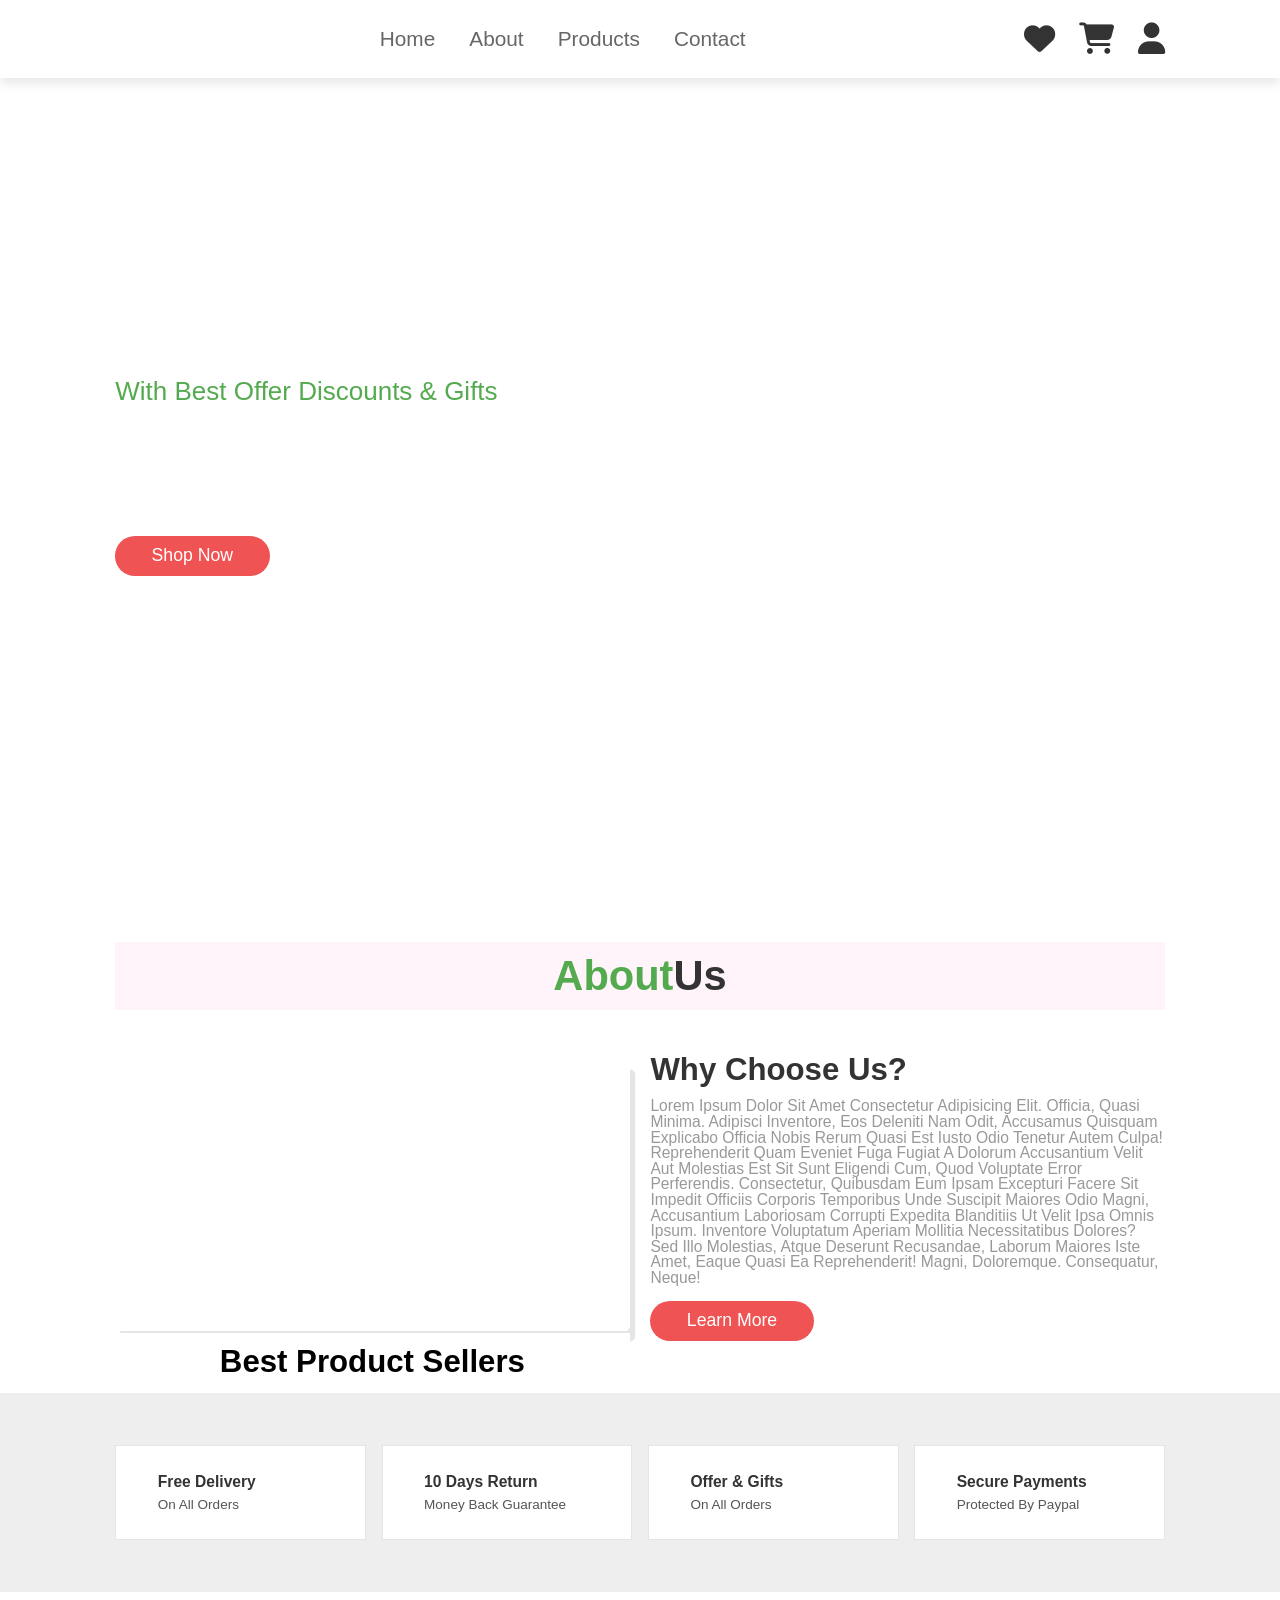
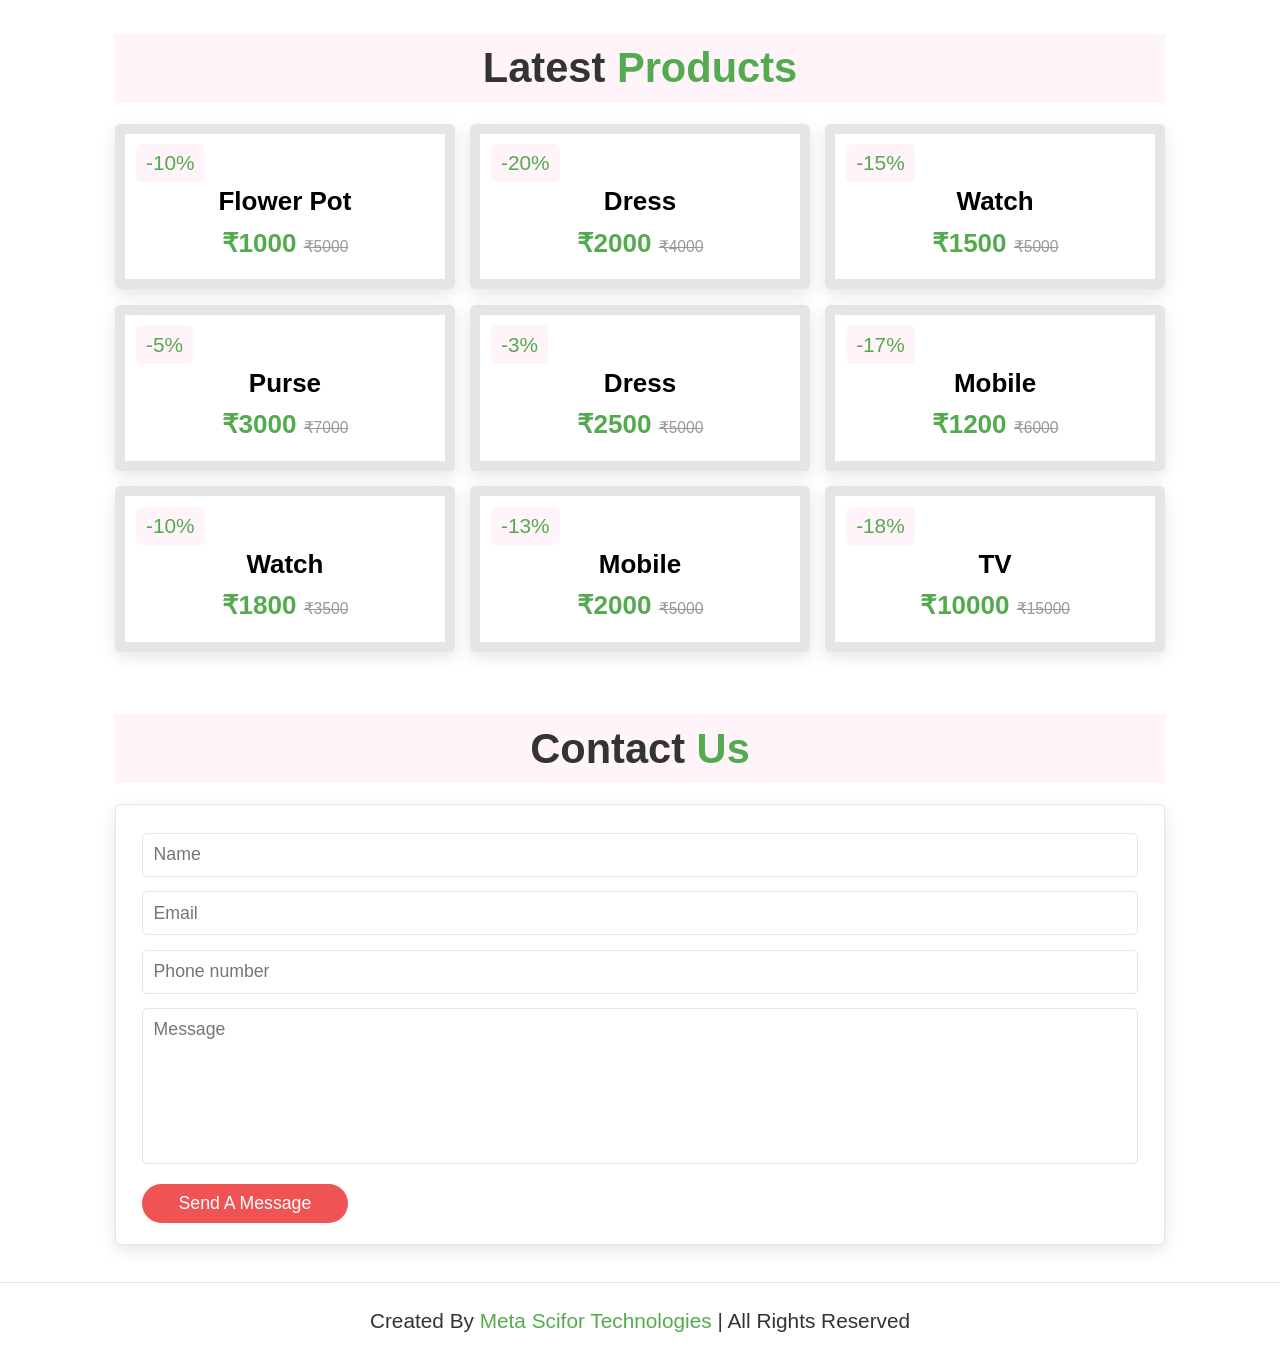
==== Mini Project 1/Home.html @ de1ef35d "Add files via upload" ====
<!DOCTYPE html>
<html lang="en">
<head>
    <meta charset="UTF-8">
    <meta name="viewport" content="width=device-width, initial-scale=1.0">
    <title>Online E-Shop</title>

    <!-- font awesome cdn link -->
    <link rel="stylesheet" href="https://cdnjs.cloudflare.com/ajax/libs/font-awesome/6.5.2/css/all.min.css">

    <!-- custom css file link -->
    <link rel="stylesheet" href="home.css">
</head>
<body>
    <!-- header section starts -->
    <header>
        <input type="checkbox" name="" id="toggler">
        <label for="toggler" class="fas fa-bars"></label>
         <img src="https://www.scifortechnologies.com/static/images/scilo.png" alt="">
        <nav class="navbar">
            <a href="#home">Home</a>
            <a href="#about">About</a>
            <a href="#products">Products</a>
            
            <a href="#contact">Contact</a>

        </nav>
        <div class="icons">
            <a href="#" class="fas fa-heart"></a>
            <a href="#" class="fas fa-shopping-cart"></a>
            <a href="#" class="fas fa-user"></a>
        </div>
    </header>
    <!-- header section ends -->


    <!-- home section starts -->
   <section class="home" id="home">
    <div class="content">
        <h3>Best Online E-Shop</h3>
        <span>With Best Offer Discounts & gifts</span>
        <p>Lorem ipsum dolor, sit amet consectetur adipisicing elit. Ipsa necessitatibus eaque, id quaerat, nostrum architecto consequatur excepturi assumenda fugiat sapiente exercitationem doloribus veniam dolorem quod rerum nemo alias! Quisquam, nam!</p>
        <a href="#" class="btn">Shop Now</a>
    </div>
   </section>
    <!-- home section ends -->

    <!-- about section starts -->
    <section class="about" id="about">
        <h1 class="heading"><span>About</span>Us</h1>
        <div class="row">
            <div class="video-container">
                <video src="https://videos.pexels.com/video-files/3626148/3626148-uhd_4096_2160_25fps.mp4" loop autoplay muted></video>
                <h3>Best Product Sellers</h3>
            </div>
            <div class="content">
                <h3>Why Choose Us?</h3>
                <p>Lorem ipsum dolor sit amet consectetur adipisicing elit. Officia, quasi minima. Adipisci inventore, eos deleniti nam odit, accusamus quisquam explicabo officia nobis rerum quasi est iusto odio tenetur autem culpa! Reprehenderit quam eveniet fuga fugiat a dolorum accusantium velit aut molestias est sit sunt eligendi cum, quod voluptate error perferendis. Consectetur, quibusdam eum ipsam excepturi facere sit impedit officiis corporis temporibus unde suscipit maiores odio magni, accusantium laboriosam corrupti expedita blanditiis ut velit ipsa omnis ipsum. Inventore voluptatum aperiam mollitia necessitatibus dolores? Sed illo molestias, atque deserunt recusandae, laborum maiores iste amet, eaque quasi ea reprehenderit! Magni, doloremque. Consequatur, neque!</p>
                <a href="#" class="btn">Learn More</a>
            </div>
        </div>
    </section>
    <!-- about section ends -->

    <!-- icon section starts -->
    <section class="icons-container">
        <div class="icons">
            <img src="https://cdn-icons-png.flaticon.com/512/4947/4947265.png" alt="">
            <div class="info">
                <h3>Free Delivery</h3>
                <span>On All Orders</span>
            </div>
        </div>
        <div class="icons">
            <img src="https://www.shutterstock.com/image-vector/money-back-guarantee-icon-isolated-600w-432311686.jpg" alt="">
            <div class="info">
                <h3>10 Days Return</h3>
                <span>Money Back Guarantee</span>
            </div>
        </div>
        <div class="icons">
            <img src="https://cdn-icons-png.flaticon.com/512/723/723938.png" alt="">
            <div class="info">
                <h3>Offer & Gifts</h3>
                <span>On All Orders</span>
            </div>
        </div>
        <div class="icons">
            <img src="https://www.creativefabrica.com/wp-content/uploads/2022/04/15/Secure-payment-icon-Graphics-29055392-1-580x386.jpg" alt="">
            <div class="info">
                <h3>Secure Payments</h3>
                <span>Protected by Paypal</span>
            </div>
        </div>
    </section>
    <!-- icon section ends -->

    <!-- products section starts -->
    <section class="products" id="products">
        <h1 class="heading">Latest <span>Products</span></h1>
        <div class="box-container">
            <div class="box">
                <span class="discount">-10%</span>
                <div class="image">
                    <img src="https://c8.alamy.com/comp/CTFD9X/purple-hydrangea-flower-in-a-flower-pot-on-white-background-CTFD9X.jpg" alt="">
                    <div class="icons">
                        <a href="#" class="fas fa-heart"></a>
                        <a href="#" class="cart-btn">Add To Cart</a>
                        <a href="#" class="fas fa-share"></a>
                    </div>
                </div>
                <div class="content">
                    <h3>Flower Pot</h3>
                    <div class="price">₹1000 <span>₹5000</span></div>
                </div>
            </div>
            <div class="box">
                <span class="discount">-20%</span>
                <div class="image">
                    <img src="https://encrypted-tbn3.gstatic.com/shopping?q=tbn:ANd9GcQJ20oYTgxvzzGY0jB_NngbywbJLK6Qhh8czGiNhR7E4k8oYPXjo3qGpav2ItoSGLsugUlOyZz59xUgtIp2ntIpxVHbynFDZxTTd_hr9CR1MgpRt7iZQh69qw" alt="">
                    <div class="icons">
                        <a href="#" class="fas fa-heart"></a>
                        <a href="#" class="cart-btn">Add To Cart</a>
                        <a href="#" class="fas fa-share"></a>
                    </div>
                </div>
                <div class="content">
                    <h3>Dress</h3>
                    <div class="price">₹2000 <span>₹4000</span></div>
                </div>
            </div>
            <div class="box">
                <span class="discount">-15%</span>
                <div class="image">
                    <img src="https://media.istockphoto.com/id/1359180038/photo/wristwatch.jpg?s=612x612&w=0&k=20&c=AWkZ-gaLo601vG5eiQcsjYRjCjDxZdGL7v-jWvvAjEM=" alt="">
                    <div class="icons">
                        <a href="#" class="fas fa-heart"></a>
                        <a href="#" class="cart-btn">Add To Cart</a>
                        <a href="#" class="fas fa-share"></a>
                    </div>
                </div>
                <div class="content">
                    <h3>Watch</h3>
                    <div class="price">₹1500 <span>₹5000</span></div>
                </div>
            </div>
            <div class="box">
                <span class="discount">-5%</span>
                <div class="image">
                    <img src="https://images-cdn.ubuy.co.in/65398f545f8ef86ee37d719f-large-leather-tote-purses-and-handbags.jpg" alt="">
                    <div class="icons">
                        <a href="#" class="fas fa-heart"></a>
                        <a href="#" class="cart-btn">Add To Cart</a>
                        <a href="#" class="fas fa-share"></a>
                    </div>
                </div>
                <div class="content">
                    <h3>Purse</h3>
                    <div class="price">₹3000 <span>₹7000</span></div>
                </div>
            </div>
            <div class="box">
                <span class="discount">-3%</span>
                <div class="image">
                    <img src="https://encrypted-tbn0.gstatic.com/images?q=tbn:ANd9GcQOtug6bDfKdOoi0c_d67HFWFcPZ0yl9zt6DtD3-Fl9iw&s" alt="">
                    <div class="icons">
                        <a href="#" class="fas fa-heart"></a>
                        <a href="#" class="cart-btn">Add To Cart</a>
                        <a href="#" class="fas fa-share"></a>
                    </div>
                </div>
                <div class="content">
                    <h3>Dress</h3>
                    <div class="price">₹2500 <span>₹5000</span></div>
                </div>
            </div>
            <div class="box">
                <span class="discount">-17%</span>
                <div class="image">
                    <img src="https://i.gadgets360cdn.com/products/large/redmi-note-12-5g-pro-plus-db-gadgets360-800x600-1673019783.jpg" alt="">
                    <div class="icons">
                        <a href="#" class="fas fa-heart"></a>
                        <a href="#" class="cart-btn">Add To Cart</a>
                        <a href="#" class="fas fa-share"></a>
                    </div>
                </div>
                <div class="content">
                    <h3>Mobile</h3>
                    <div class="price">₹1200 <span>₹6000</span></div>
                </div>
            </div>
            <div class="box">
                <span class="discount">-10%</span>
                <div class="image">
                    <img src="https://encrypted-tbn0.gstatic.com/images?q=tbn:ANd9GcSAgSIbaoA1y0irvUVDyykip6Z4Wji1abSumRtrpa29gA&s" alt="">
                    <div class="icons">
                        <a href="#" class="fas fa-heart"></a>
                        <a href="#" class="cart-btn">Add To Cart</a>
                        <a href="#" class="fas fa-share"></a>
                    </div>
                </div>
                <div class="content">
                    <h3>Watch</h3>
                    <div class="price">₹1800 <span>₹3500</span></div>
                </div>
            </div>
            <div class="box">
                <span class="discount">-13%</span>
                <div class="image">
                    <img src="https://cdn1.smartprix.com/rx-ipN4tnrld-w1200-h1200/pN4tnrld.jpg" alt="">
                    <div class="icons">
                        <a href="#" class="fas fa-heart"></a>
                        <a href="#" class="cart-btn">Add To Cart</a>
                        <a href="#" class="fas fa-share"></a>
                    </div>
                </div>
                <div class="content">
                    <h3>Mobile</h3>
                    <div class="price">₹2000 <span>₹5000</span></div>
                </div>
            </div>
            <div class="box">
                <span class="discount">-18%</span>
                <div class="image">
                    <img src="https://encrypted-tbn0.gstatic.com/images?q=tbn:ANd9GcTp6viJ0qWsVI4BDF9qB4RHJpZnGbfdrHhlM1BS1bHVqQ&s" alt="">
                    <div class="icons">
                        <a href="#" class="fas fa-heart"></a>
                        <a href="#" class="cart-btn">Add To Cart</a>
                        <a href="#" class="fas fa-share"></a>
                    </div>
                </div>
                <div class="content">
                    <h3>TV</h3>
                    <div class="price">₹10000 <span>₹15000</span></div>
                </div>
            </div>
           

        </div>
    </section>
    <!-- products section ends -->

    <!-- contact section starts -->
    <section class="contact" id="contact">
        <h1 class="heading">Contact <span>Us</span></h1>
        <div class="row">
            <form action="">
                <input type="text" placeholder="Name" class="box" minlength="3" required>
                <input type="email" placeholder="Email" class="box" required>
                <input type="text" placeholder="Phone number" pattern="\d{10}" class="box" title="Enter 10 digits number" required>
                <textarea name="" class="box" id="" placeholder="Message" cols="30" rows="10" required></textarea>
                <input type="submit" value="send a message" class="btn">
            </form>
           
        </div>
    </section>
    <!-- contact section ends -->
    

<!-- footer section starts -->
   <footer>
    <div class="credit"> Created by <span> Meta Scifor Technologies</span> | All rights reserved

    </div>
   </footer>
<!-- footer section ends -->
</body>
</html>
---- Mini Project 1/home.css ----
:root{
    --green:#54aa4e;
}

*{
    margin:0;
    padding: 0;
    box-sizing: border-box;
    font-family: Verdana, Geneva, Tahoma, sans-serif;
    outline: none; border: none;
    text-decoration: none;
    text-transform: capitalize;
    transition: .2s linear;
}
html{
    font-size: 65%;
    scroll-behavior: smooth;
    scroll-padding-top: 6rem;
    overflow-x: hidden;
}
section{
    padding: 2rem 9%;
}
.heading{
    text-align: center;
    font-size: 4rem;
    color: #333;
    padding: 1rem;
    margin: 2rem 0;
    background: rgba(255,51,153,.05);
}
.heading span{
    color: var(--green);
}

.btn{
    display: inline-block;
    margin-top: 1rem;
    border-radius: 5rem;
    background: #f05353;
    color: #fff;
    padding: .9rem 3.5rem;
    cursor: pointer;
    font-size: 1.7rem;
}
.btn:hover{
    background: var(--green);
}
header{
    position: fixed;
    top: 0; left: 0; right: 0;
    background: #fff;
    padding: 2rem 9%;
    display: flex;
    align-items: center;
    justify-content: space-between;
    z-index: 1000;
    box-shadow: 0 .5rem 1rem rgba(0,0,0,.1);
}
header .logo{
    font-size: 4rem;
    color: #333;
    font-weight: bold;
}

 header img{
    height: 3.5rem;
    margin-right: 0.625rem;
 }
header .navbar a{
  font-size: 2rem;
  padding: 0 1.5rem;
  color: #666;
}
header .navbar a:hover{
    color: var(--green);
}
header .icons a{
    font-size: 3rem;
    color: #333;
    margin-left: 2rem;
}
header .icons a:hover{
    color: var(--green);
}
header #toggler{
    display: none;
}
header .fa-bars{
    font-size: 3rem;
    color: #333;
    border-radius: .5rem;
    padding: .5rem 1.5rem;
    cursor: pointer;
    border: .1rem solid rgba(0,0,0,.3);
    display: none;
}
.home{
    display: flex;
    align-items: center;
    min-height: 100vh;
    background: url(https://img.freepik.com/free-photo/arrangement-black-friday-shopping-carts-with-copy-space_23-2148667047.jpg) no-repeat;
    background-size: cover;
    background-position: center;
}
.home .content{
    max-width: 50rem;
}
.home .content h3{
    font-size: 4rem;
    color: #fff;
}
.home .content span{
    font-size: 2.5rem;
    color:var(--green);
    padding: 1rem 0;
    line-height: 1.5;
}
.home .content p{
    font-size: 1.5rem;
    color:white;
    padding: 1rem 0;
    line-height: 1.5;
}

.about .row{
    display: flex;
    align-items: center;
    gap: 2rem;
    flex-wrap: wrap;
    padding: 2rem 0;
    padding-bottom: 3rem;
}
.about .row .video-container{
    flex: 1 1 40rem;
    position: relative;
}
.about .row .video-container video{
    width: 100%;
    border: 1.5rem solid #fff;
    border-radius: .5rem;
    box-shadow: 0.5rem 1rem rgba(0,0,0,.1);
    height: 100%;
    object-fit: cover;
}
.about .row .video-container h3{
    position: absolute;
    font-size: 3rem;
    background: #fff;
    width: 100%;
    padding: 1rem 2rem;
    text-align: center;
    
}
.about .row .content{
    flex: 1 1 40rem;
}
.about .row .content h3{
    font-size: 3rem;
    color: #333;
}
.about .row .content p{
    font-size: 1.5rem;
    color: #999;
    padding: .5rem 0;
    padding-top: 1rem;
    line-height: 1.5rem;
}

.icons-container{
    background: #eee;
    display: flex;
    flex-wrap: wrap;
    gap: 1.5rem;
    padding-top: 5rem;
    padding-bottom: 5rem;
}
.icons-container .icons{
    background: #fff;
    border: .1rem solid rgba(0,0,0,.1);
    padding: 2rem;
    display: flex;
    align-items: center;
    flex: 1 1 15rem;

}
.icons-container .icons img{
    height: 5rem;
    margin-right: 2rem;
}
.icons-container .icons h3{
    color: #333;
    padding-bottom: .5rem;
    font-size: 1.5rem;
}
.icons-container .icons span{
    color: #555;
    font-size: 1.3rem;
}

.products .box-container{
     display: flex;
     flex-wrap: wrap;
     gap: 1.5rem;
}
.products .box-container .box{
    flex: 1 1 30rem;
    box-shadow: 0 .5rem 1.5rem rgba(0,0,0,.1);
    border-radius: .5rem;
    border: 1rem solid rgba(0,0,0,.1);
    position: relative;
}
.products .box-container .box .discount{
    position: absolute;
    top: 1rem; left: 1rem;
    padding: .7rem 1rem;
    font-size: 2rem;
    color: var(--green);
    background: rgba(255,51,153,.05);
    z-index: 1;
    border-radius: .5rem;
}
.products .box-container .box .image{
    position: relative;
    text-align: center;
    padding-top: 2rem;
    overflow: hidden;
}
.products .box-container .box .image img{
    height: 25rem;
}
.products .box-container .box:hover .image img{
    transform: scale(1.1);
}
.products .box-container .box .image .icons{
    position: absolute;
    bottom: -7rem; left: 0; right: 0;
    display: flex;
}
.products .box-container .box:hover .image .icons{
    bottom: 0;
}
.products .box-container .box .image .icons a{
    height: 5rem;
    line-height: 5rem;
    font-size: 2rem;
    width: 50%;
    background: var(--green);
    color: #fff;
}
.products .box-container .box .image .icons .cart-btn{
    border-left: .1rem solid #fff7;
    border-right: .1rem solid #fff7;
    width: 100%;
}
.products .box-container .box .image .icons a:hover{
    background: #333;
}
.products .box-container .box .content{
    padding: 2rem;
    text-align: center;
}
.products .box-container .box .content h3{
    text-align: center;
    font-size: 2.5rem;
}
.products .box-container .box .content .price{
    color: var(--green);
    font-size: 2.5rem;
    font-weight: bold;
    padding-top: 1rem;
}
.products .box-container .box .content .price span{
    font-size: 1.5rem;
    font-weight: lighter;
    text-decoration: line-through;
    color: #999;

}

.contact .row{
    display: inline-block;
    flex-wrap:wrap;
    gap: 1.5rem;
    align-items: center;
}
.contact .row form{
    flex: 1 1 40rem;
    padding: 2rem 2.5rem;
    box-shadow: 0 .5rem 1.5rem rgba(0,0,0,.1);
    border: .1rem solid rgba(0,0,0,.1);
    background: #fff;
    border-radius: .5rem;
}

.contact .row form .box{
    padding: 1rem;
    font-size: 1.7rem;
    color: #333;
    text-transform: none;
    border: .1rem solid rgba(0,0,0,.1);
    border-radius: .5rem;
    margin: .7rem 0;
    width: 100%;
}
.contact .row form .box:focus{
    border-color: var(--green);
}
.contact .row form textarea{
    height: 15rem;
    resize: none;
}
.credit{
    text-align: center;
    padding: 1.5rem;
    margin-top: 1.5rem;
    padding-top: 2.5rem;
    font-size: 2rem;
    color: #333;
    border-top: .1rem solid rgba(0,0,0,.1);
}
.credit span{
    color: var(--green);
}


/* media queries */
@media(max-width:991px){
    html{
        font-size: 55%;
    
    }
    header{
        padding: 2rem;
    }
    section{
        padding: 2rem;
    }
    .home{
        background-position: left;
    }
}
@media(max-width:768px){
    header .fa-bars{
        font-size: 3rem;
        color: #333;
        border-radius: .5rem;
        padding: .5rem 1.5rem;
        cursor: pointer;
        border: .1rem solid rgba(0,0,0,.3);
        display: block;
    }
    header .navbar{
        position: absolute;
        top: 100%; left: 0; right: 0;
        background: #eee;
        border-top: .1rem solid rgba(0,0,0,.1);
        clip-path: polygon(0 0,100% 0,100% 0,0 0);
    }
    header #toggler:checked ~.navbar{
        clip-path: polygon(0 0,100% 0,100% 100%,0% 100%);
    }
    header .navbar a{
        margin: 1.5rem;
        padding: 1.5rem;
        background: #fff;
        border: .1rem solid rgba(0,0,0,.1);
        display: block;
    }
    .home .content h3{
        font-size: 5rem;
    }
    .home .content span{
        font-size: 2.5rem;
    }
    .icons-container .icons h3{
        font-size: 2rem;
    }
    .icons-container .icons span{
        font-size: 1.7rem;
    }
}

@media(max-width:450px){
    html{
        font-size: 50%;
    
    }
    .heading{
        font-size: 3rem;
    }
   
}
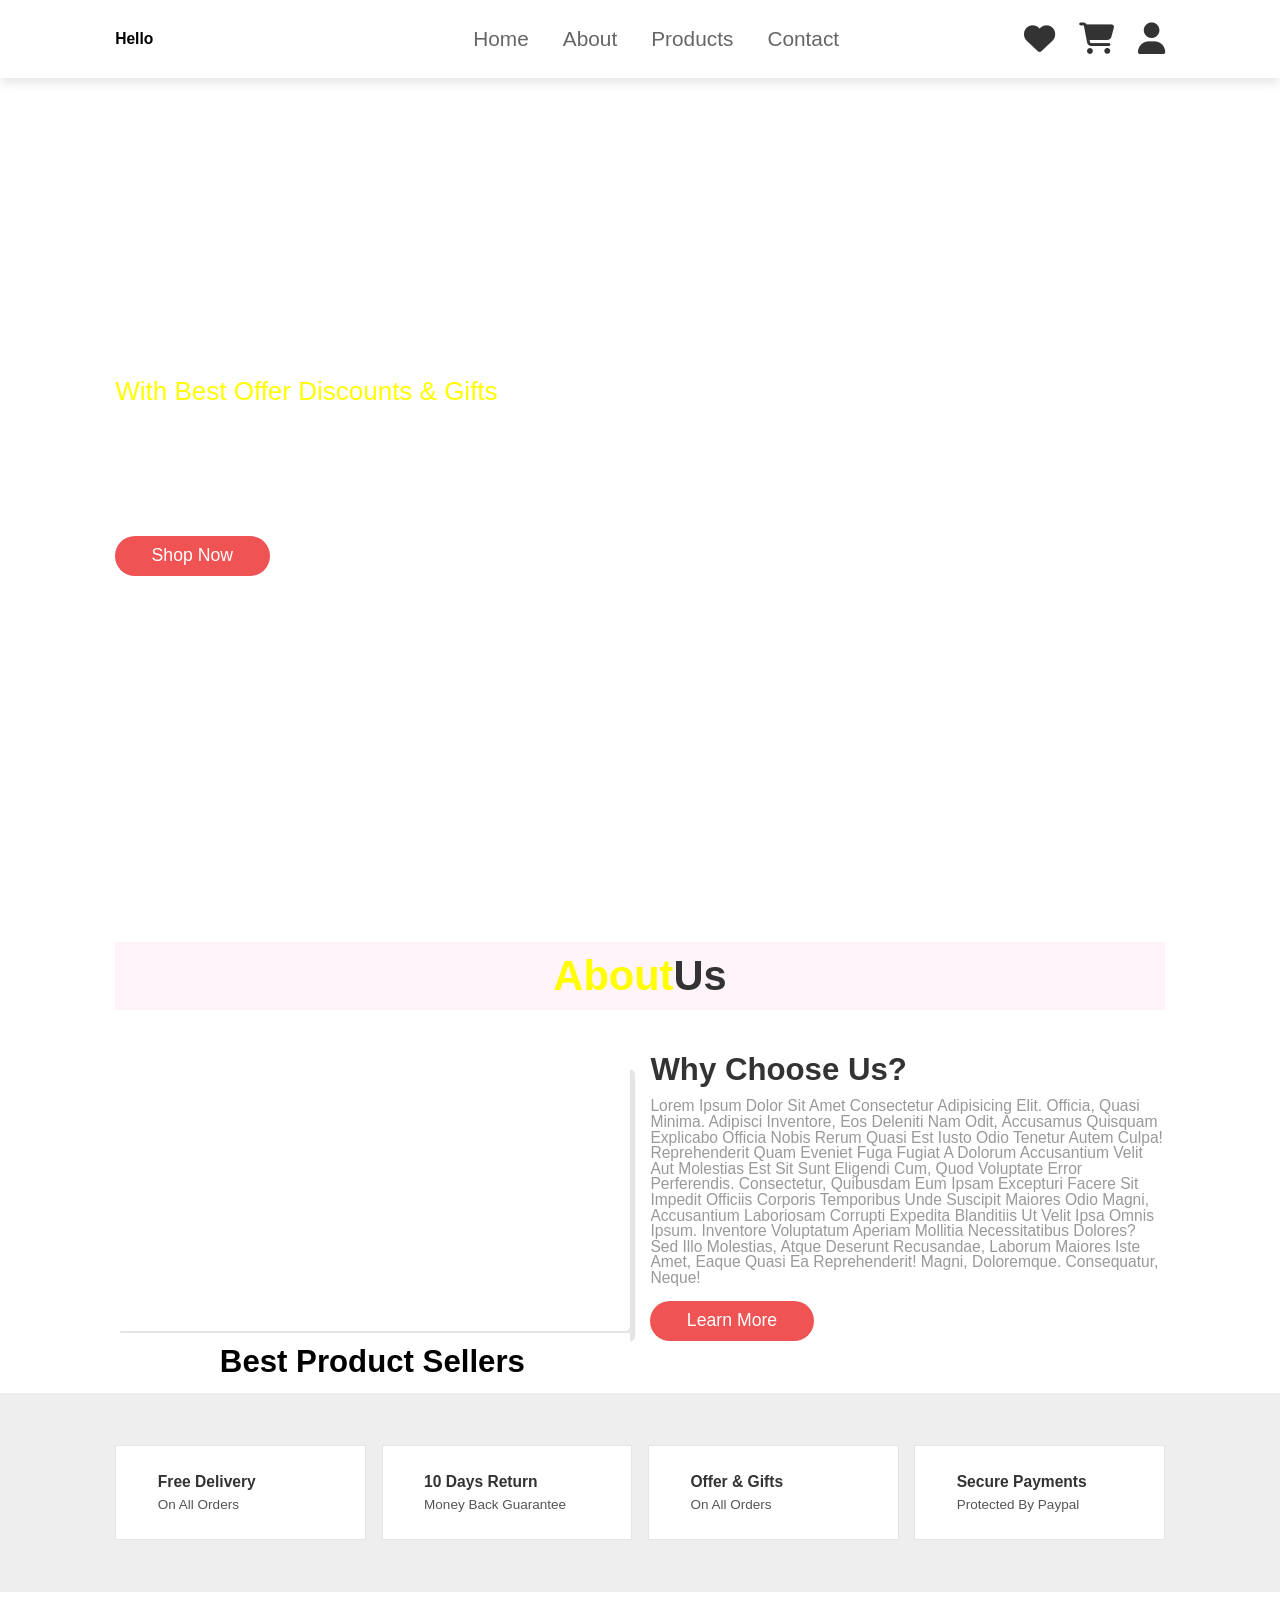
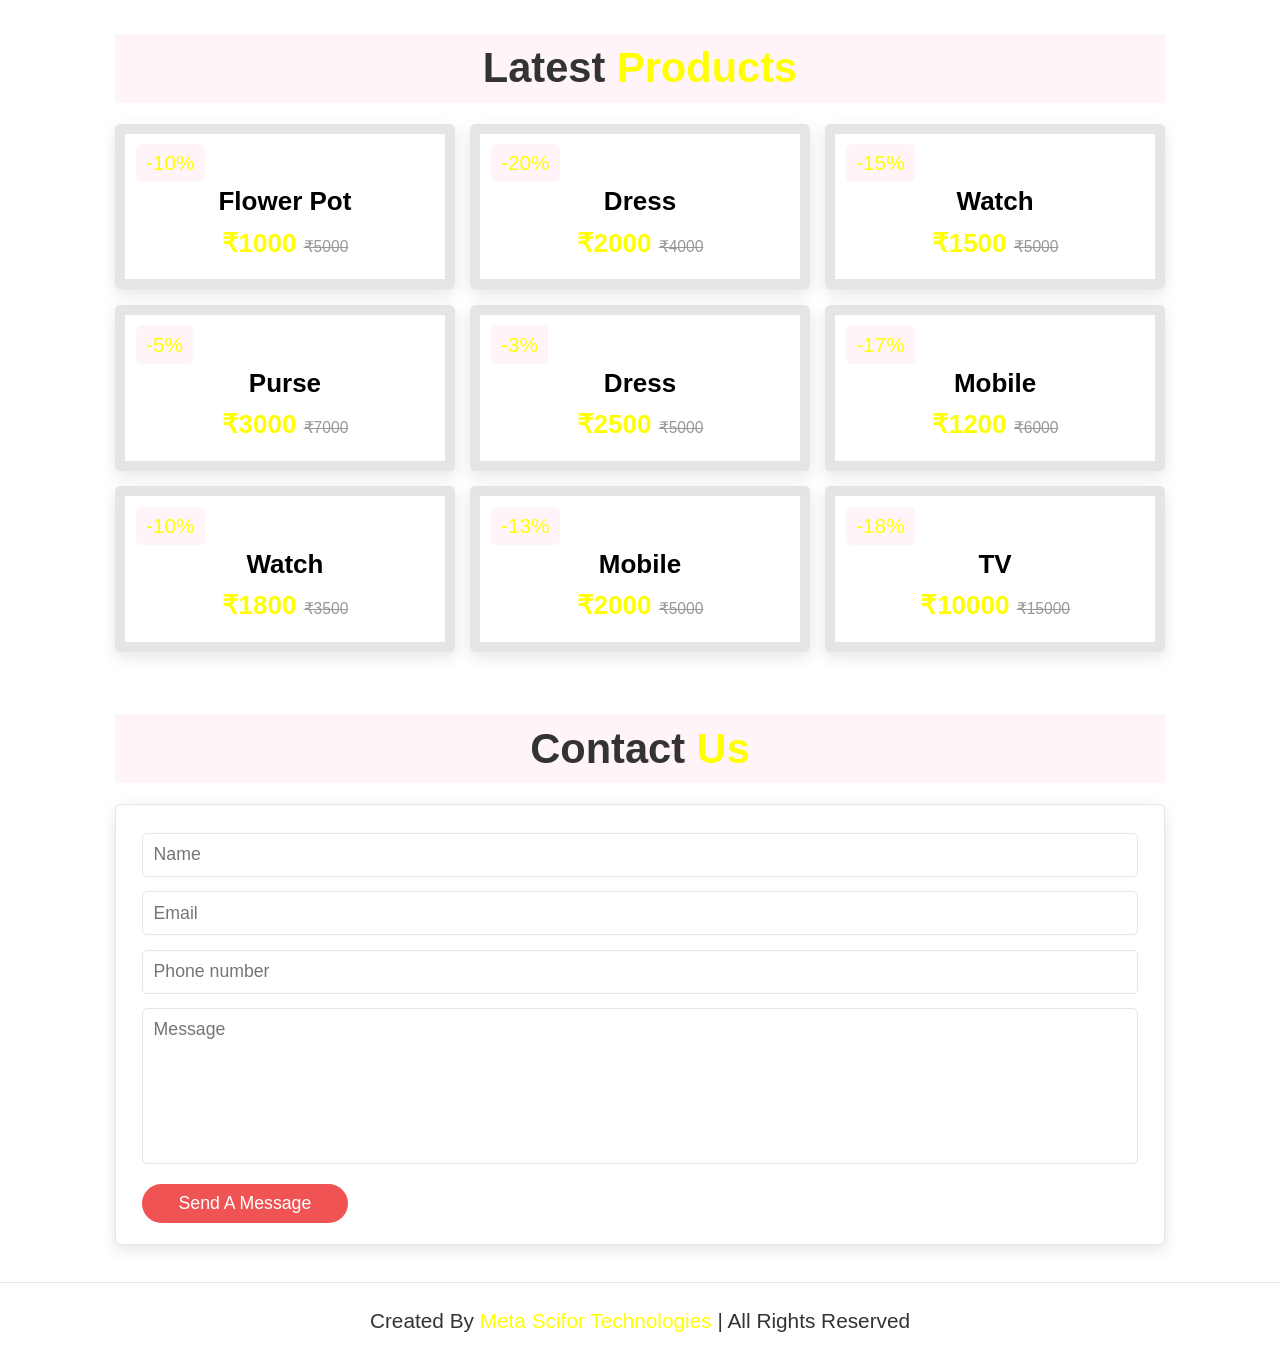
==== commit 66559efd: "change in html file" ====
--- a/Mini Project 1/Home.html
+++ b/Mini Project 1/Home.html
@@ -1,268 +1,352 @@
 <!DOCTYPE html>
 <html lang="en">
-<head>
-    <meta charset="UTF-8">
-    <meta name="viewport" content="width=device-width, initial-scale=1.0">
+  <head>
+    <meta charset="UTF-8" />
+    <meta name="viewport" content="width=device-width, initial-scale=1.0" />
     <title>Online E-Shop</title>
 
     <!-- font awesome cdn link -->
-    <link rel="stylesheet" href="https://cdnjs.cloudflare.com/ajax/libs/font-awesome/6.5.2/css/all.min.css">
+    <link
+      rel="stylesheet"
+      href="https://cdnjs.cloudflare.com/ajax/libs/font-awesome/6.5.2/css/all.min.css"
+    />
 
     <!-- custom css file link -->
-    <link rel="stylesheet" href="home.css">
-</head>
-<body>
+    <link rel="stylesheet" href="home.css" />
+  </head>
+  <body>
     <!-- header section starts -->
     <header>
-        <input type="checkbox" name="" id="toggler">
-        <label for="toggler" class="fas fa-bars"></label>
-         <img src="https://www.scifortechnologies.com/static/images/scilo.png" alt="">
-        <nav class="navbar">
-            <a href="#home">Home</a>
-            <a href="#about">About</a>
-            <a href="#products">Products</a>
-            
-            <a href="#contact">Contact</a>
-
-        </nav>
-        <div class="icons">
-            <a href="#" class="fas fa-heart"></a>
-            <a href="#" class="fas fa-shopping-cart"></a>
-            <a href="#" class="fas fa-user"></a>
-        </div>
+      <h2>Hello</h2>
+      <input type="checkbox" name="" id="toggler" />
+      <label for="toggler" class="fas fa-bars"></label>
+      <img
+        src="https://www.scifortechnologies.com/static/images/scilo.png"
+        alt=""
+      />
+      <nav class="navbar">
+        <a href="#home">Home</a>
+        <a href="#about">About</a>
+        <a href="#products">Products</a>
+
+        <a href="#contact">Contact</a>
+      </nav>
+      <div class="icons">
+        <a href="#" class="fas fa-heart"></a>
+        <a href="#" class="fas fa-shopping-cart"></a>
+        <a href="#" class="fas fa-user"></a>
+      </div>
     </header>
     <!-- header section ends -->
 
-
     <!-- home section starts -->
-   <section class="home" id="home">
-    <div class="content">
+    <section class="home" id="home">
+      <div class="content">
         <h3>Best Online E-Shop</h3>
         <span>With Best Offer Discounts & gifts</span>
-        <p>Lorem ipsum dolor, sit amet consectetur adipisicing elit. Ipsa necessitatibus eaque, id quaerat, nostrum architecto consequatur excepturi assumenda fugiat sapiente exercitationem doloribus veniam dolorem quod rerum nemo alias! Quisquam, nam!</p>
+        <p>
+          Lorem ipsum dolor, sit amet consectetur adipisicing elit. Ipsa
+          necessitatibus eaque, id quaerat, nostrum architecto consequatur
+          excepturi assumenda fugiat sapiente exercitationem doloribus veniam
+          dolorem quod rerum nemo alias! Quisquam, nam!
+        </p>
         <a href="#" class="btn">Shop Now</a>
-    </div>
-   </section>
+      </div>
+    </section>
     <!-- home section ends -->
 
     <!-- about section starts -->
     <section class="about" id="about">
-        <h1 class="heading"><span>About</span>Us</h1>
-        <div class="row">
-            <div class="video-container">
-                <video src="https://videos.pexels.com/video-files/3626148/3626148-uhd_4096_2160_25fps.mp4" loop autoplay muted></video>
-                <h3>Best Product Sellers</h3>
-            </div>
-            <div class="content">
-                <h3>Why Choose Us?</h3>
-                <p>Lorem ipsum dolor sit amet consectetur adipisicing elit. Officia, quasi minima. Adipisci inventore, eos deleniti nam odit, accusamus quisquam explicabo officia nobis rerum quasi est iusto odio tenetur autem culpa! Reprehenderit quam eveniet fuga fugiat a dolorum accusantium velit aut molestias est sit sunt eligendi cum, quod voluptate error perferendis. Consectetur, quibusdam eum ipsam excepturi facere sit impedit officiis corporis temporibus unde suscipit maiores odio magni, accusantium laboriosam corrupti expedita blanditiis ut velit ipsa omnis ipsum. Inventore voluptatum aperiam mollitia necessitatibus dolores? Sed illo molestias, atque deserunt recusandae, laborum maiores iste amet, eaque quasi ea reprehenderit! Magni, doloremque. Consequatur, neque!</p>
-                <a href="#" class="btn">Learn More</a>
-            </div>
-        </div>
+      <h1 class="heading"><span>About</span>Us</h1>
+      <div class="row">
+        <div class="video-container">
+          <video
+            src="https://videos.pexels.com/video-files/3626148/3626148-uhd_4096_2160_25fps.mp4"
+            loop
+            autoplay
+            muted
+          ></video>
+          <h3>Best Product Sellers</h3>
+        </div>
+        <div class="content">
+          <h3>Why Choose Us?</h3>
+          <p>
+            Lorem ipsum dolor sit amet consectetur adipisicing elit. Officia,
+            quasi minima. Adipisci inventore, eos deleniti nam odit, accusamus
+            quisquam explicabo officia nobis rerum quasi est iusto odio tenetur
+            autem culpa! Reprehenderit quam eveniet fuga fugiat a dolorum
+            accusantium velit aut molestias est sit sunt eligendi cum, quod
+            voluptate error perferendis. Consectetur, quibusdam eum ipsam
+            excepturi facere sit impedit officiis corporis temporibus unde
+            suscipit maiores odio magni, accusantium laboriosam corrupti
+            expedita blanditiis ut velit ipsa omnis ipsum. Inventore voluptatum
+            aperiam mollitia necessitatibus dolores? Sed illo molestias, atque
+            deserunt recusandae, laborum maiores iste amet, eaque quasi ea
+            reprehenderit! Magni, doloremque. Consequatur, neque!
+          </p>
+          <a href="#" class="btn">Learn More</a>
+        </div>
+      </div>
     </section>
     <!-- about section ends -->
 
     <!-- icon section starts -->
     <section class="icons-container">
-        <div class="icons">
-            <img src="https://cdn-icons-png.flaticon.com/512/4947/4947265.png" alt="">
-            <div class="info">
-                <h3>Free Delivery</h3>
-                <span>On All Orders</span>
-            </div>
-        </div>
-        <div class="icons">
-            <img src="https://www.shutterstock.com/image-vector/money-back-guarantee-icon-isolated-600w-432311686.jpg" alt="">
-            <div class="info">
-                <h3>10 Days Return</h3>
-                <span>Money Back Guarantee</span>
-            </div>
-        </div>
-        <div class="icons">
-            <img src="https://cdn-icons-png.flaticon.com/512/723/723938.png" alt="">
-            <div class="info">
-                <h3>Offer & Gifts</h3>
-                <span>On All Orders</span>
-            </div>
-        </div>
-        <div class="icons">
-            <img src="https://www.creativefabrica.com/wp-content/uploads/2022/04/15/Secure-payment-icon-Graphics-29055392-1-580x386.jpg" alt="">
-            <div class="info">
-                <h3>Secure Payments</h3>
-                <span>Protected by Paypal</span>
-            </div>
-        </div>
+      <div class="icons">
+        <img
+          src="https://cdn-icons-png.flaticon.com/512/4947/4947265.png"
+          alt=""
+        />
+        <div class="info">
+          <h3>Free Delivery</h3>
+          <span>On All Orders</span>
+        </div>
+      </div>
+      <div class="icons">
+        <img
+          src="https://www.shutterstock.com/image-vector/money-back-guarantee-icon-isolated-600w-432311686.jpg"
+          alt=""
+        />
+        <div class="info">
+          <h3>10 Days Return</h3>
+          <span>Money Back Guarantee</span>
+        </div>
+      </div>
+      <div class="icons">
+        <img
+          src="https://cdn-icons-png.flaticon.com/512/723/723938.png"
+          alt=""
+        />
+        <div class="info">
+          <h3>Offer & Gifts</h3>
+          <span>On All Orders</span>
+        </div>
+      </div>
+      <div class="icons">
+        <img
+          src="https://www.creativefabrica.com/wp-content/uploads/2022/04/15/Secure-payment-icon-Graphics-29055392-1-580x386.jpg"
+          alt=""
+        />
+        <div class="info">
+          <h3>Secure Payments</h3>
+          <span>Protected by Paypal</span>
+        </div>
+      </div>
     </section>
     <!-- icon section ends -->
 
     <!-- products section starts -->
     <section class="products" id="products">
-        <h1 class="heading">Latest <span>Products</span></h1>
-        <div class="box-container">
-            <div class="box">
-                <span class="discount">-10%</span>
-                <div class="image">
-                    <img src="https://c8.alamy.com/comp/CTFD9X/purple-hydrangea-flower-in-a-flower-pot-on-white-background-CTFD9X.jpg" alt="">
-                    <div class="icons">
-                        <a href="#" class="fas fa-heart"></a>
-                        <a href="#" class="cart-btn">Add To Cart</a>
-                        <a href="#" class="fas fa-share"></a>
-                    </div>
-                </div>
-                <div class="content">
-                    <h3>Flower Pot</h3>
-                    <div class="price">₹1000 <span>₹5000</span></div>
-                </div>
-            </div>
-            <div class="box">
-                <span class="discount">-20%</span>
-                <div class="image">
-                    <img src="https://encrypted-tbn3.gstatic.com/shopping?q=tbn:ANd9GcQJ20oYTgxvzzGY0jB_NngbywbJLK6Qhh8czGiNhR7E4k8oYPXjo3qGpav2ItoSGLsugUlOyZz59xUgtIp2ntIpxVHbynFDZxTTd_hr9CR1MgpRt7iZQh69qw" alt="">
-                    <div class="icons">
-                        <a href="#" class="fas fa-heart"></a>
-                        <a href="#" class="cart-btn">Add To Cart</a>
-                        <a href="#" class="fas fa-share"></a>
-                    </div>
-                </div>
-                <div class="content">
-                    <h3>Dress</h3>
-                    <div class="price">₹2000 <span>₹4000</span></div>
-                </div>
-            </div>
-            <div class="box">
-                <span class="discount">-15%</span>
-                <div class="image">
-                    <img src="https://media.istockphoto.com/id/1359180038/photo/wristwatch.jpg?s=612x612&w=0&k=20&c=AWkZ-gaLo601vG5eiQcsjYRjCjDxZdGL7v-jWvvAjEM=" alt="">
-                    <div class="icons">
-                        <a href="#" class="fas fa-heart"></a>
-                        <a href="#" class="cart-btn">Add To Cart</a>
-                        <a href="#" class="fas fa-share"></a>
-                    </div>
-                </div>
-                <div class="content">
-                    <h3>Watch</h3>
-                    <div class="price">₹1500 <span>₹5000</span></div>
-                </div>
-            </div>
-            <div class="box">
-                <span class="discount">-5%</span>
-                <div class="image">
-                    <img src="https://images-cdn.ubuy.co.in/65398f545f8ef86ee37d719f-large-leather-tote-purses-and-handbags.jpg" alt="">
-                    <div class="icons">
-                        <a href="#" class="fas fa-heart"></a>
-                        <a href="#" class="cart-btn">Add To Cart</a>
-                        <a href="#" class="fas fa-share"></a>
-                    </div>
-                </div>
-                <div class="content">
-                    <h3>Purse</h3>
-                    <div class="price">₹3000 <span>₹7000</span></div>
-                </div>
-            </div>
-            <div class="box">
-                <span class="discount">-3%</span>
-                <div class="image">
-                    <img src="https://encrypted-tbn0.gstatic.com/images?q=tbn:ANd9GcQOtug6bDfKdOoi0c_d67HFWFcPZ0yl9zt6DtD3-Fl9iw&s" alt="">
-                    <div class="icons">
-                        <a href="#" class="fas fa-heart"></a>
-                        <a href="#" class="cart-btn">Add To Cart</a>
-                        <a href="#" class="fas fa-share"></a>
-                    </div>
-                </div>
-                <div class="content">
-                    <h3>Dress</h3>
-                    <div class="price">₹2500 <span>₹5000</span></div>
-                </div>
-            </div>
-            <div class="box">
-                <span class="discount">-17%</span>
-                <div class="image">
-                    <img src="https://i.gadgets360cdn.com/products/large/redmi-note-12-5g-pro-plus-db-gadgets360-800x600-1673019783.jpg" alt="">
-                    <div class="icons">
-                        <a href="#" class="fas fa-heart"></a>
-                        <a href="#" class="cart-btn">Add To Cart</a>
-                        <a href="#" class="fas fa-share"></a>
-                    </div>
-                </div>
-                <div class="content">
-                    <h3>Mobile</h3>
-                    <div class="price">₹1200 <span>₹6000</span></div>
-                </div>
-            </div>
-            <div class="box">
-                <span class="discount">-10%</span>
-                <div class="image">
-                    <img src="https://encrypted-tbn0.gstatic.com/images?q=tbn:ANd9GcSAgSIbaoA1y0irvUVDyykip6Z4Wji1abSumRtrpa29gA&s" alt="">
-                    <div class="icons">
-                        <a href="#" class="fas fa-heart"></a>
-                        <a href="#" class="cart-btn">Add To Cart</a>
-                        <a href="#" class="fas fa-share"></a>
-                    </div>
-                </div>
-                <div class="content">
-                    <h3>Watch</h3>
-                    <div class="price">₹1800 <span>₹3500</span></div>
-                </div>
-            </div>
-            <div class="box">
-                <span class="discount">-13%</span>
-                <div class="image">
-                    <img src="https://cdn1.smartprix.com/rx-ipN4tnrld-w1200-h1200/pN4tnrld.jpg" alt="">
-                    <div class="icons">
-                        <a href="#" class="fas fa-heart"></a>
-                        <a href="#" class="cart-btn">Add To Cart</a>
-                        <a href="#" class="fas fa-share"></a>
-                    </div>
-                </div>
-                <div class="content">
-                    <h3>Mobile</h3>
-                    <div class="price">₹2000 <span>₹5000</span></div>
-                </div>
-            </div>
-            <div class="box">
-                <span class="discount">-18%</span>
-                <div class="image">
-                    <img src="https://encrypted-tbn0.gstatic.com/images?q=tbn:ANd9GcTp6viJ0qWsVI4BDF9qB4RHJpZnGbfdrHhlM1BS1bHVqQ&s" alt="">
-                    <div class="icons">
-                        <a href="#" class="fas fa-heart"></a>
-                        <a href="#" class="cart-btn">Add To Cart</a>
-                        <a href="#" class="fas fa-share"></a>
-                    </div>
-                </div>
-                <div class="content">
-                    <h3>TV</h3>
-                    <div class="price">₹10000 <span>₹15000</span></div>
-                </div>
-            </div>
-           
-
-        </div>
+      <h1 class="heading">Latest <span>Products</span></h1>
+      <div class="box-container">
+        <div class="box">
+          <span class="discount">-10%</span>
+          <div class="image">
+            <img
+              src="https://c8.alamy.com/comp/CTFD9X/purple-hydrangea-flower-in-a-flower-pot-on-white-background-CTFD9X.jpg"
+              alt=""
+            />
+            <div class="icons">
+              <a href="#" class="fas fa-heart"></a>
+              <a href="#" class="cart-btn">Add To Cart</a>
+              <a href="#" class="fas fa-share"></a>
+            </div>
+          </div>
+          <div class="content">
+            <h3>Flower Pot</h3>
+            <div class="price">₹1000 <span>₹5000</span></div>
+          </div>
+        </div>
+        <div class="box">
+          <span class="discount">-20%</span>
+          <div class="image">
+            <img
+              src="https://encrypted-tbn3.gstatic.com/shopping?q=tbn:ANd9GcQJ20oYTgxvzzGY0jB_NngbywbJLK6Qhh8czGiNhR7E4k8oYPXjo3qGpav2ItoSGLsugUlOyZz59xUgtIp2ntIpxVHbynFDZxTTd_hr9CR1MgpRt7iZQh69qw"
+              alt=""
+            />
+            <div class="icons">
+              <a href="#" class="fas fa-heart"></a>
+              <a href="#" class="cart-btn">Add To Cart</a>
+              <a href="#" class="fas fa-share"></a>
+            </div>
+          </div>
+          <div class="content">
+            <h3>Dress</h3>
+            <div class="price">₹2000 <span>₹4000</span></div>
+          </div>
+        </div>
+        <div class="box">
+          <span class="discount">-15%</span>
+          <div class="image">
+            <img
+              src="https://media.istockphoto.com/id/1359180038/photo/wristwatch.jpg?s=612x612&w=0&k=20&c=AWkZ-gaLo601vG5eiQcsjYRjCjDxZdGL7v-jWvvAjEM="
+              alt=""
+            />
+            <div class="icons">
+              <a href="#" class="fas fa-heart"></a>
+              <a href="#" class="cart-btn">Add To Cart</a>
+              <a href="#" class="fas fa-share"></a>
+            </div>
+          </div>
+          <div class="content">
+            <h3>Watch</h3>
+            <div class="price">₹1500 <span>₹5000</span></div>
+          </div>
+        </div>
+        <div class="box">
+          <span class="discount">-5%</span>
+          <div class="image">
+            <img
+              src="https://images-cdn.ubuy.co.in/65398f545f8ef86ee37d719f-large-leather-tote-purses-and-handbags.jpg"
+              alt=""
+            />
+            <div class="icons">
+              <a href="#" class="fas fa-heart"></a>
+              <a href="#" class="cart-btn">Add To Cart</a>
+              <a href="#" class="fas fa-share"></a>
+            </div>
+          </div>
+          <div class="content">
+            <h3>Purse</h3>
+            <div class="price">₹3000 <span>₹7000</span></div>
+          </div>
+        </div>
+        <div class="box">
+          <span class="discount">-3%</span>
+          <div class="image">
+            <img
+              src="https://encrypted-tbn0.gstatic.com/images?q=tbn:ANd9GcQOtug6bDfKdOoi0c_d67HFWFcPZ0yl9zt6DtD3-Fl9iw&s"
+              alt=""
+            />
+            <div class="icons">
+              <a href="#" class="fas fa-heart"></a>
+              <a href="#" class="cart-btn">Add To Cart</a>
+              <a href="#" class="fas fa-share"></a>
+            </div>
+          </div>
+          <div class="content">
+            <h3>Dress</h3>
+            <div class="price">₹2500 <span>₹5000</span></div>
+          </div>
+        </div>
+        <div class="box">
+          <span class="discount">-17%</span>
+          <div class="image">
+            <img
+              src="https://i.gadgets360cdn.com/products/large/redmi-note-12-5g-pro-plus-db-gadgets360-800x600-1673019783.jpg"
+              alt=""
+            />
+            <div class="icons">
+              <a href="#" class="fas fa-heart"></a>
+              <a href="#" class="cart-btn">Add To Cart</a>
+              <a href="#" class="fas fa-share"></a>
+            </div>
+          </div>
+          <div class="content">
+            <h3>Mobile</h3>
+            <div class="price">₹1200 <span>₹6000</span></div>
+          </div>
+        </div>
+        <div class="box">
+          <span class="discount">-10%</span>
+          <div class="image">
+            <img
+              src="https://encrypted-tbn0.gstatic.com/images?q=tbn:ANd9GcSAgSIbaoA1y0irvUVDyykip6Z4Wji1abSumRtrpa29gA&s"
+              alt=""
+            />
+            <div class="icons">
+              <a href="#" class="fas fa-heart"></a>
+              <a href="#" class="cart-btn">Add To Cart</a>
+              <a href="#" class="fas fa-share"></a>
+            </div>
+          </div>
+          <div class="content">
+            <h3>Watch</h3>
+            <div class="price">₹1800 <span>₹3500</span></div>
+          </div>
+        </div>
+        <div class="box">
+          <span class="discount">-13%</span>
+          <div class="image">
+            <img
+              src="https://cdn1.smartprix.com/rx-ipN4tnrld-w1200-h1200/pN4tnrld.jpg"
+              alt=""
+            />
+            <div class="icons">
+              <a href="#" class="fas fa-heart"></a>
+              <a href="#" class="cart-btn">Add To Cart</a>
+              <a href="#" class="fas fa-share"></a>
+            </div>
+          </div>
+          <div class="content">
+            <h3>Mobile</h3>
+            <div class="price">₹2000 <span>₹5000</span></div>
+          </div>
+        </div>
+        <div class="box">
+          <span class="discount">-18%</span>
+          <div class="image">
+            <img
+              src="https://encrypted-tbn0.gstatic.com/images?q=tbn:ANd9GcTp6viJ0qWsVI4BDF9qB4RHJpZnGbfdrHhlM1BS1bHVqQ&s"
+              alt=""
+            />
+            <div class="icons">
+              <a href="#" class="fas fa-heart"></a>
+              <a href="#" class="cart-btn">Add To Cart</a>
+              <a href="#" class="fas fa-share"></a>
+            </div>
+          </div>
+          <div class="content">
+            <h3>TV</h3>
+            <div class="price">₹10000 <span>₹15000</span></div>
+          </div>
+        </div>
+      </div>
     </section>
     <!-- products section ends -->
 
     <!-- contact section starts -->
     <section class="contact" id="contact">
-        <h1 class="heading">Contact <span>Us</span></h1>
-        <div class="row">
-            <form action="">
-                <input type="text" placeholder="Name" class="box" minlength="3" required>
-                <input type="email" placeholder="Email" class="box" required>
-                <input type="text" placeholder="Phone number" pattern="\d{10}" class="box" title="Enter 10 digits number" required>
-                <textarea name="" class="box" id="" placeholder="Message" cols="30" rows="10" required></textarea>
-                <input type="submit" value="send a message" class="btn">
-            </form>
-           
-        </div>
+      <h1 class="heading">Contact <span>Us</span></h1>
+      <div class="row">
+        <form action="">
+          <input
+            type="text"
+            placeholder="Name"
+            class="box"
+            minlength="3"
+            required
+          />
+          <input type="email" placeholder="Email" class="box" required />
+          <input
+            type="text"
+            placeholder="Phone number"
+            pattern="\d{10}"
+            class="box"
+            title="Enter 10 digits number"
+            required
+          />
+          <textarea
+            name=""
+            class="box"
+            id=""
+            placeholder="Message"
+            cols="30"
+            rows="10"
+            required
+          ></textarea>
+          <input type="submit" value="send a message" class="btn" />
+        </form>
+      </div>
     </section>
     <!-- contact section ends -->
-    
-
-<!-- footer section starts -->
-   <footer>
-    <div class="credit"> Created by <span> Meta Scifor Technologies</span> | All rights reserved
-
-    </div>
-   </footer>
-<!-- footer section ends -->
-</body>
-</html>+
+    <!-- footer section starts -->
+    <footer>
+      <div class="credit">
+        Created by <span> Meta Scifor Technologies</span> | All rights reserved
+      </div>
+    </footer>
+    <!-- footer section ends -->
+  </body>
+</html>
--- a/Mini Project 1/home.css
+++ b/Mini Project 1/home.css
@@ -1,5 +1,5 @@
 :root{
-    --green:#54aa4e;
+    --green:yellow;
 }
 
 *{
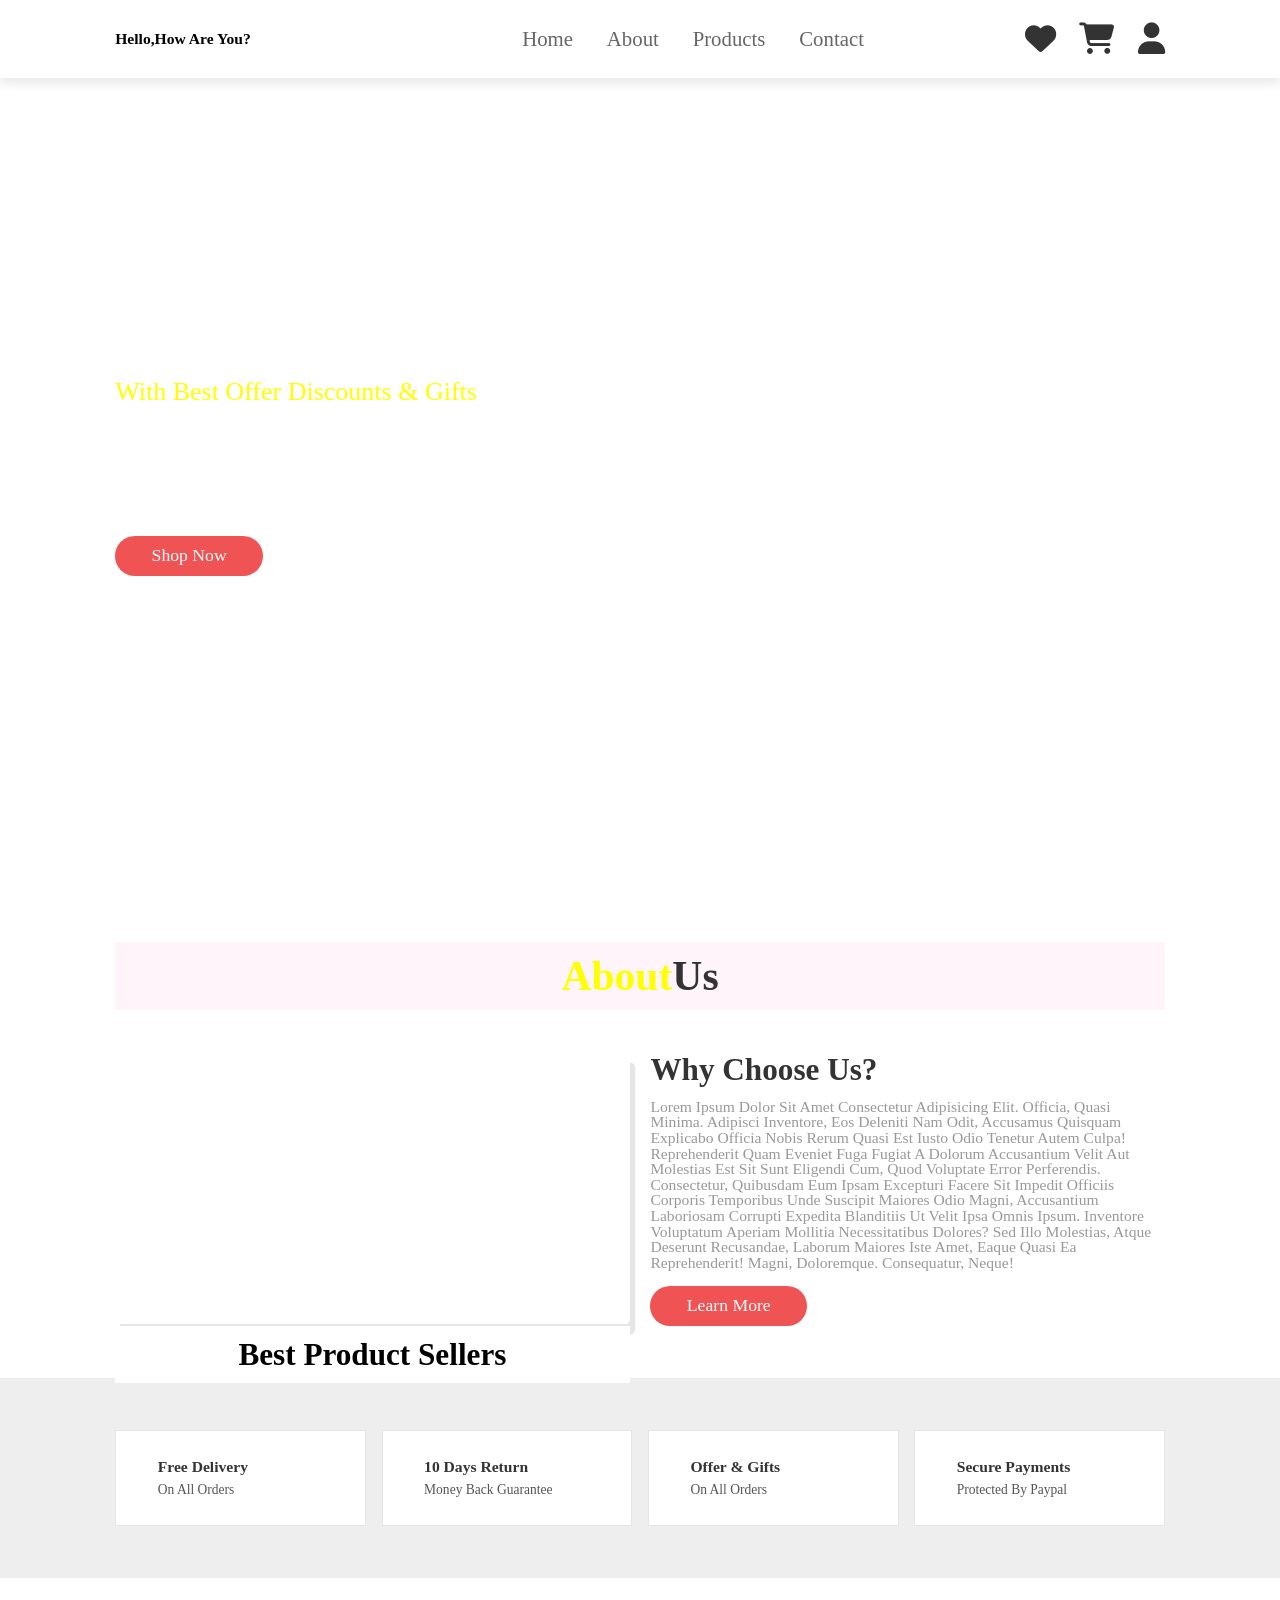
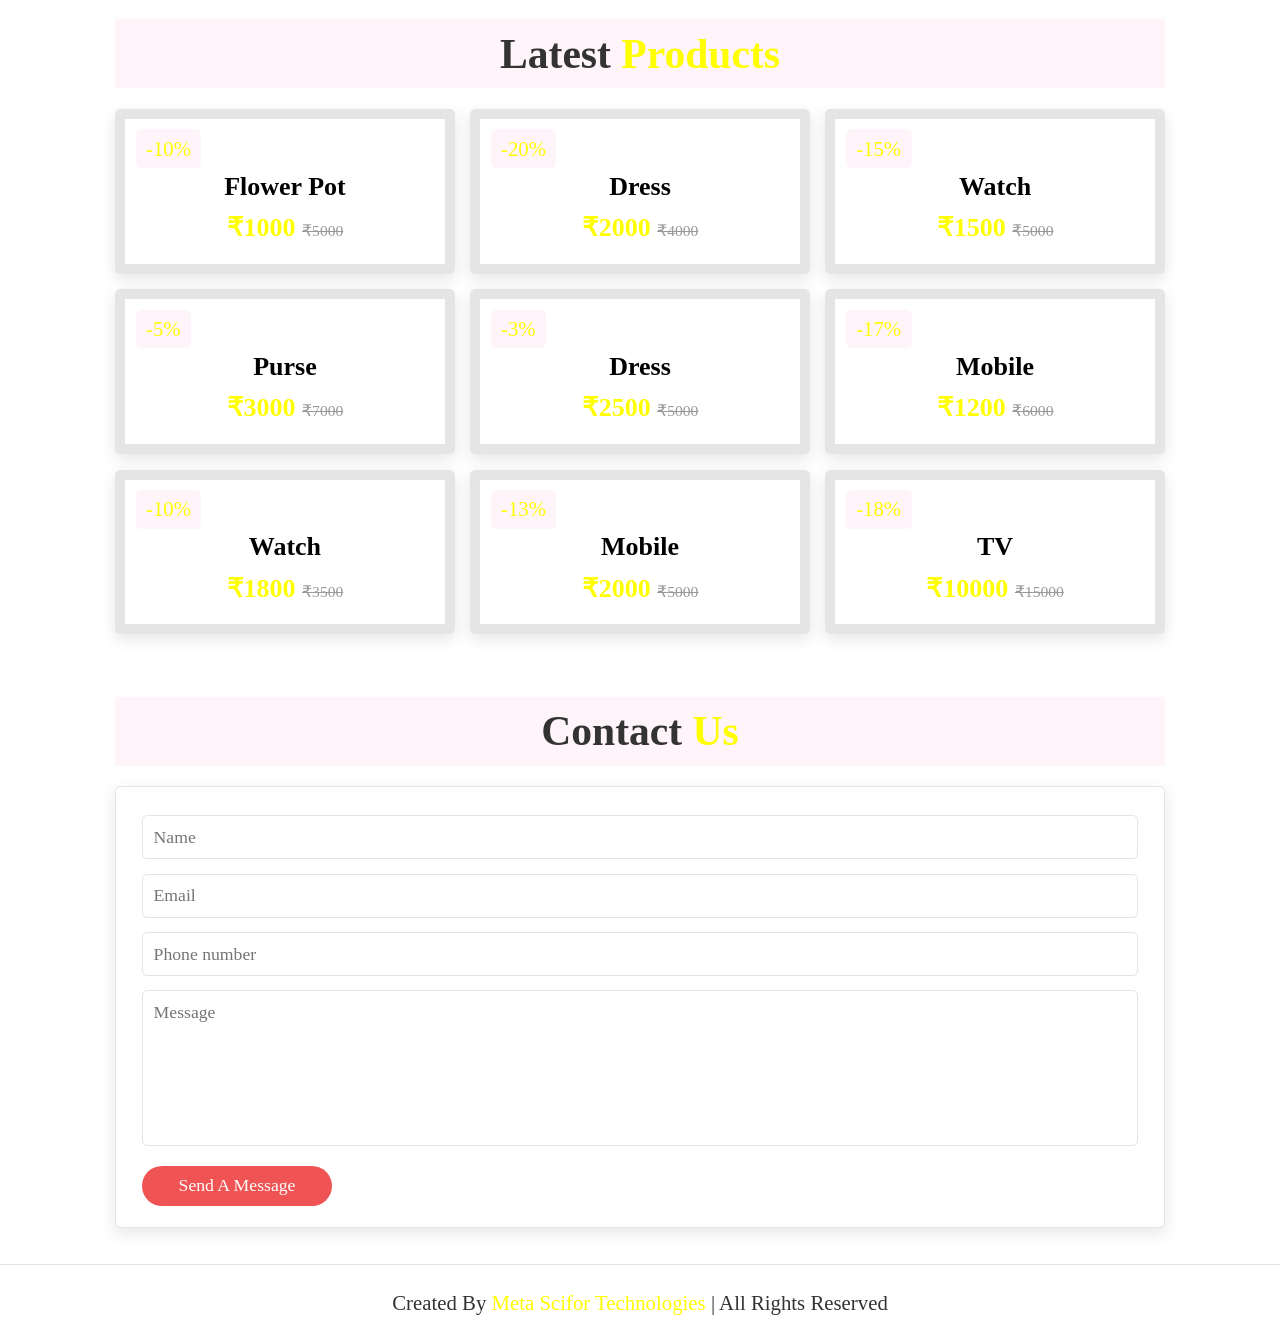
==== commit 200834a7: "files added & updated" ====
--- a/Mini Project 1/Home.html
+++ b/Mini Project 1/Home.html
@@ -17,7 +17,7 @@
   <body>
     <!-- header section starts -->
     <header>
-      <h2>Hello</h2>
+      <h2>Hello,How Are You?</h2>
       <input type="checkbox" name="" id="toggler" />
       <label for="toggler" class="fas fa-bars"></label>
       <img
--- a/Mini Project 1/home.css
+++ b/Mini Project 1/home.css
@@ -6,7 +6,7 @@
     margin:0;
     padding: 0;
     box-sizing: border-box;
-    font-family: Verdana, Geneva, Tahoma, sans-serif;
+    font-family: Verdana, Geneva, Tahoma;
     outline: none; border: none;
     text-decoration: none;
     text-transform: capitalize;
@@ -390,4 +390,4 @@
         font-size: 3rem;
     }
    
-}+}
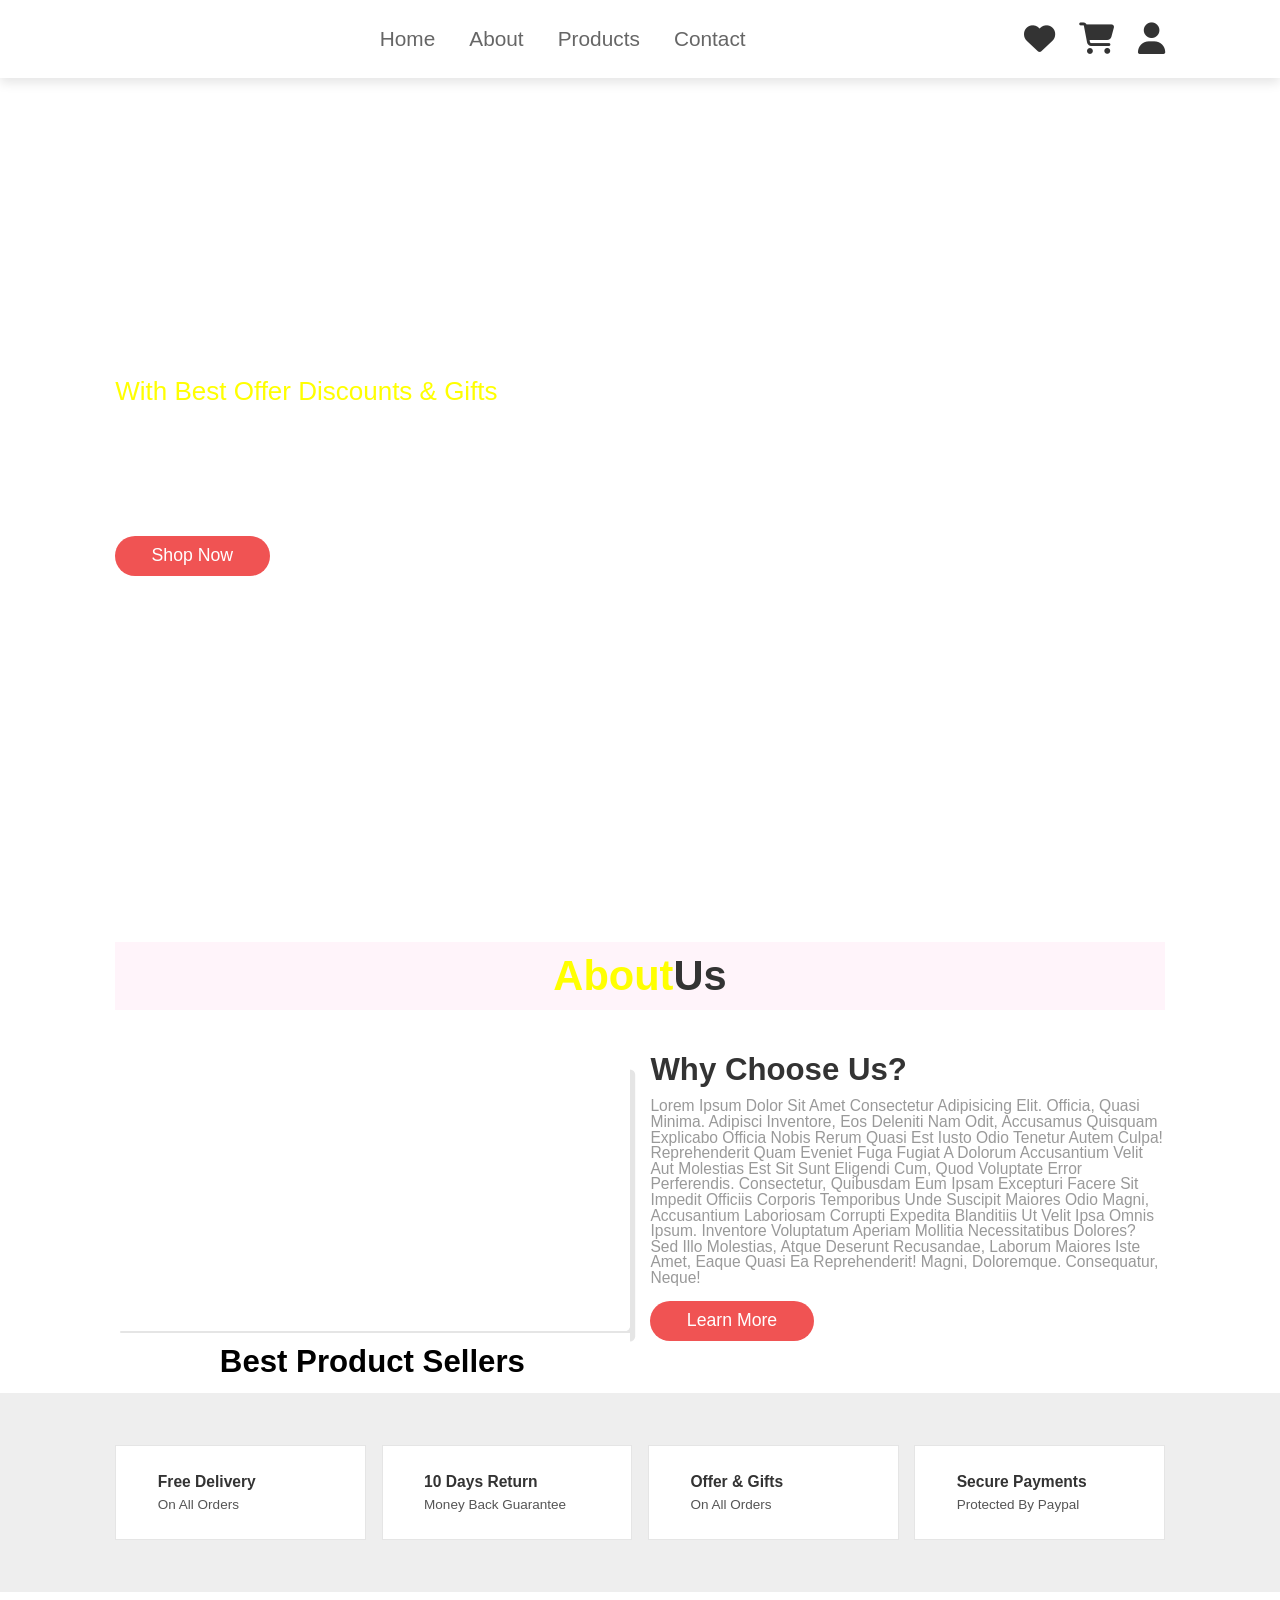
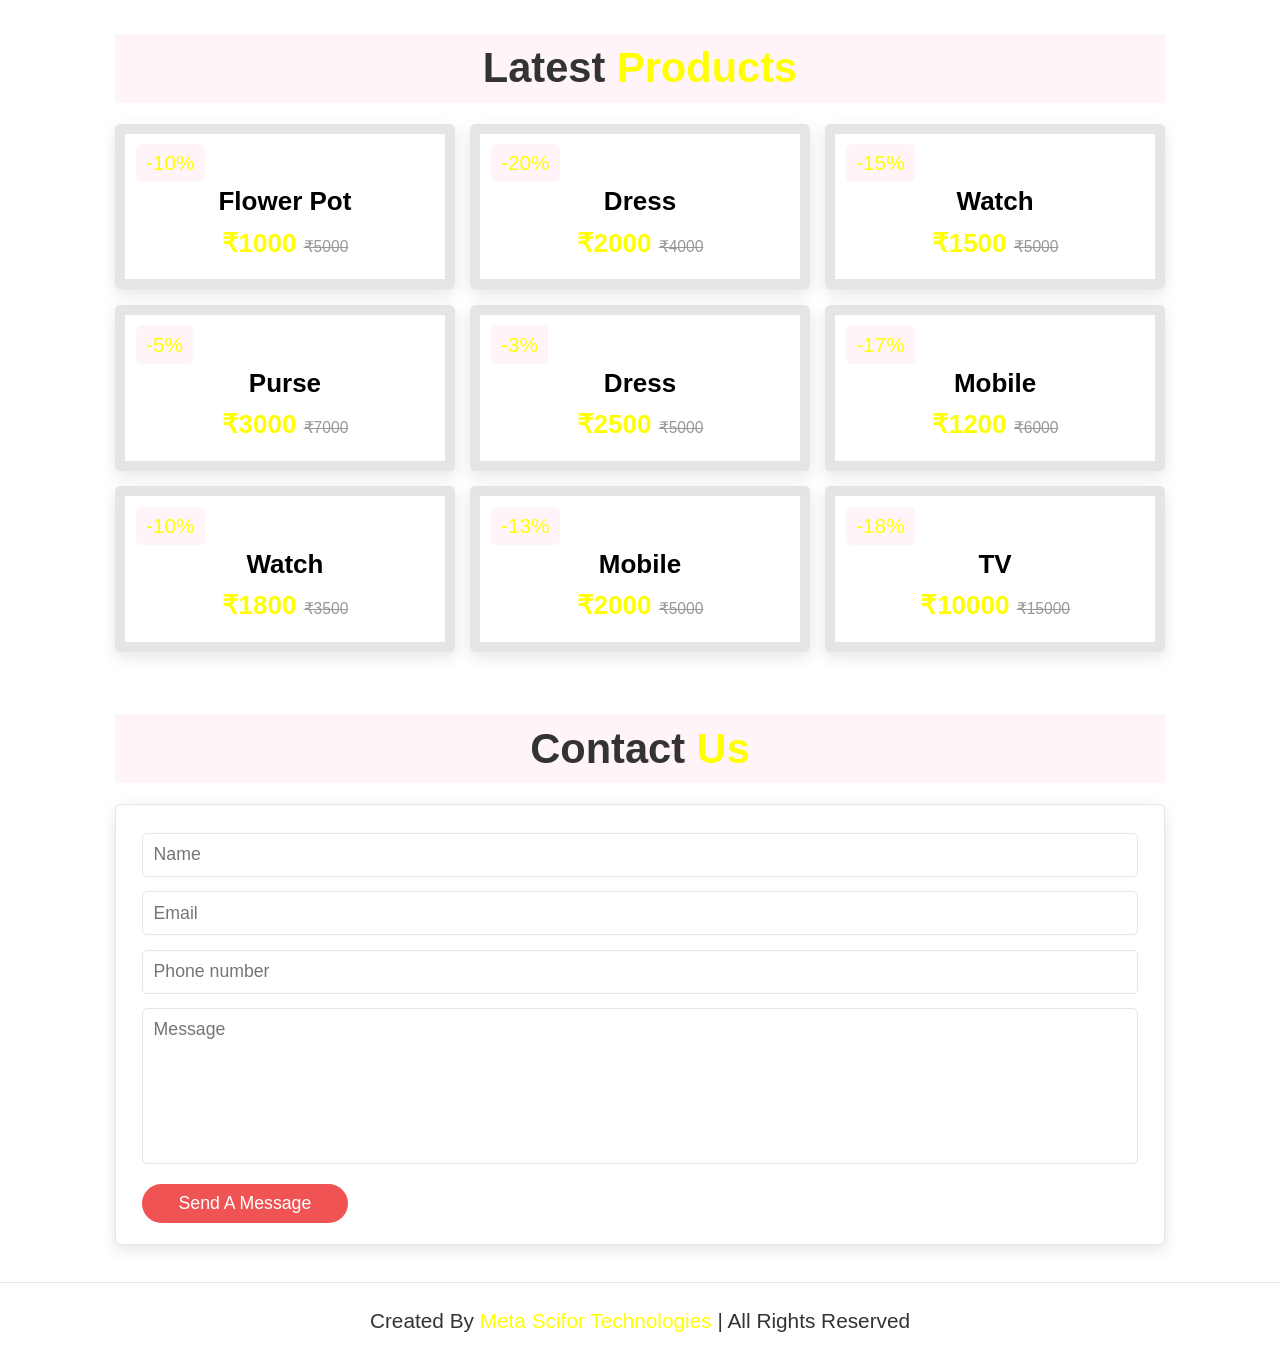
==== commit 8c495df8: "all files added & some deleted" ====
--- a/Mini Project 1/Home.html
+++ b/Mini Project 1/Home.html
@@ -17,7 +17,6 @@
   <body>
     <!-- header section starts -->
     <header>
-      <h2>Hello,How Are You?</h2>
       <input type="checkbox" name="" id="toggler" />
       <label for="toggler" class="fas fa-bars"></label>
       <img
--- a/Mini Project 1/home.css
+++ b/Mini Project 1/home.css
@@ -6,7 +6,7 @@
     margin:0;
     padding: 0;
     box-sizing: border-box;
-    font-family: Verdana, Geneva, Tahoma;
+    font-family: Verdana, Geneva, Tahoma,sans-serif;
     outline: none; border: none;
     text-decoration: none;
     text-transform: capitalize;
